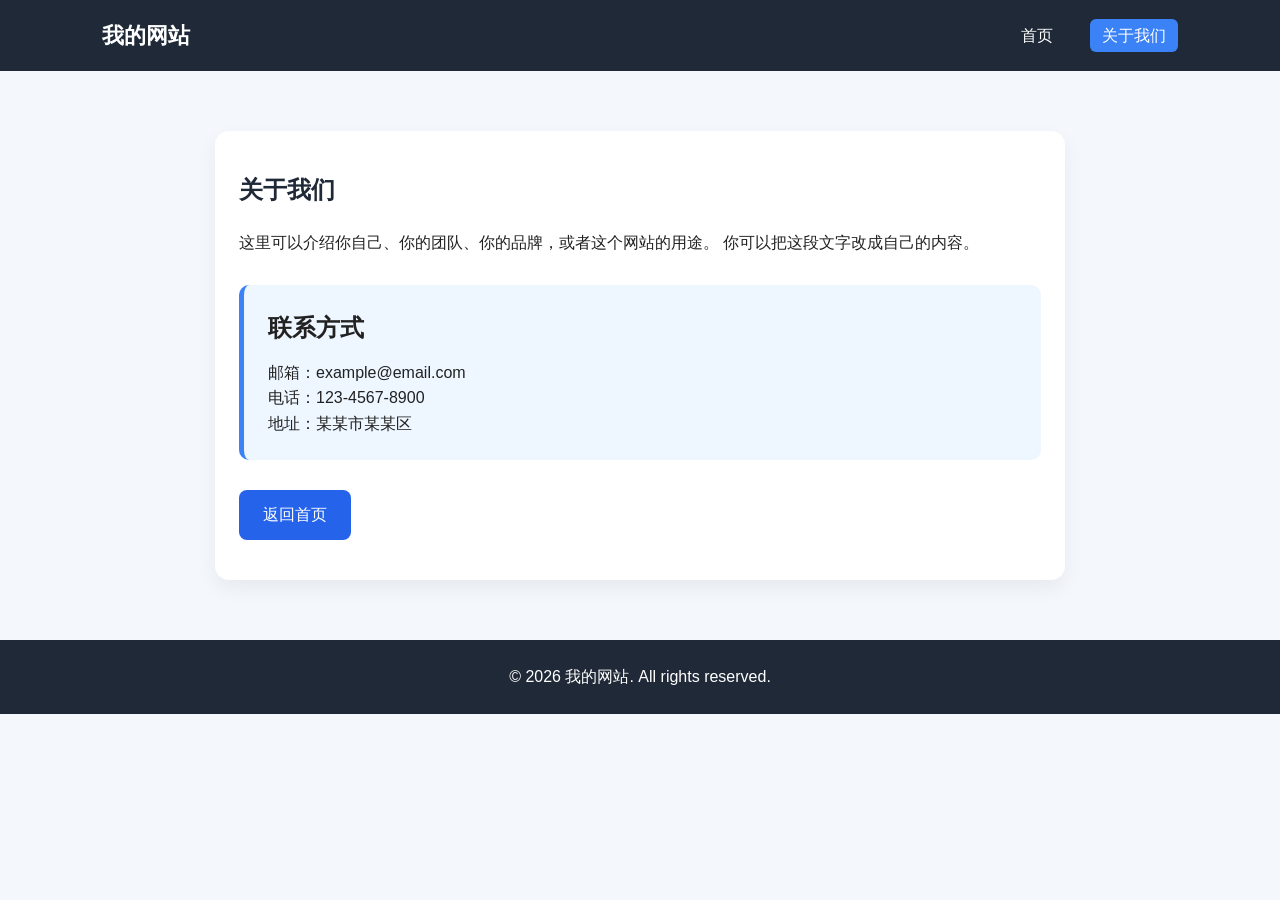
==== about.html @ 3fc33d89 "Add files via upload" ====
<!DOCTYPE html>
<html lang="zh-CN">
<head>
  <meta charset="UTF-8" />
  <meta name="viewport" content="width=device-width, initial-scale=1.0" />
  <title>我的网站 - 关于我们</title>
  <link rel="stylesheet" href="style.css" />
</head>
<body>
  <header class="site-header">
    <div class="logo">我的网站</div>

    <nav class="nav">
      <a href="index.html">首页</a>
      <a href="about.html" class="active">关于我们</a>
    </nav>
  </header>

  <main>
    <section class="page-section">
      <h1>关于我们</h1>
      <p>
        这里可以介绍你自己、你的团队、你的品牌，或者这个网站的用途。
        你可以把这段文字改成自己的内容。
      </p>

      <div class="info-box">
        <h2>联系方式</h2>
        <p>邮箱：example@email.com</p>
        <p>电话：123-4567-8900</p>
        <p>地址：某某市某某区</p>
      </div>

      <a href="index.html" class="button">返回首页</a>
    </section>
  </main>

  <footer class="site-footer">
    <p>© 2026 我的网站. All rights reserved.</p>
  </footer>
</body>
</html>
---- style.css ----
* {
  margin: 0;
  padding: 0;
  box-sizing: border-box;
}

body {
  font-family: Arial, "Microsoft YaHei", sans-serif;
  background: #f4f7fb;
  color: #222;
  line-height: 1.6;
}

.site-header {
  background: #1f2937;
  color: white;
  padding: 18px 8%;
  display: flex;
  justify-content: space-between;
  align-items: center;
}

.logo {
  font-size: 22px;
  font-weight: bold;
}

.nav a {
  color: white;
  text-decoration: none;
  margin-left: 20px;
  padding: 8px 12px;
  border-radius: 6px;
}

.nav a:hover,
.nav a.active {
  background: #3b82f6;
}

.hero {
  text-align: center;
  padding: 90px 20px;
  background: linear-gradient(135deg, #3b82f6, #06b6d4);
  color: white;
}

.hero h1 {
  font-size: 42px;
  margin-bottom: 16px;
}

.hero p {
  font-size: 18px;
  margin-bottom: 28px;
}

.button {
  display: inline-block;
  background: #2563eb;
  color: white;
  text-decoration: none;
  padding: 12px 24px;
  border-radius: 8px;
  transition: 0.3s;
}

.button:hover {
  background: #1d4ed8;
  transform: translateY(-2px);
}

.cards {
  max-width: 1100px;
  margin: 50px auto;
  padding: 0 20px;
  display: grid;
  grid-template-columns: repeat(3, 1fr);
  gap: 24px;
}

.card {
  background: white;
  padding: 28px;
  border-radius: 14px;
  box-shadow: 0 8px 20px rgba(0, 0, 0, 0.06);
}

.card h2 {
  margin-bottom: 12px;
  color: #1f2937;
}

.page-section {
  max-width: 850px;
  margin: 60px auto;
  padding: 40px 24px;
  background: white;
  border-radius: 14px;
  box-shadow: 0 8px 20px rgba(0, 0, 0, 0.06);
}

.page-section h1 {
  margin-bottom: 20px;
  color: #1f2937;
}

.info-box {
  margin: 30px 0;
  padding: 24px;
  background: #eef6ff;
  border-left: 5px solid #3b82f6;
  border-radius: 10px;
}

.info-box h2 {
  margin-bottom: 12px;
}

.site-footer {
  text-align: center;
  padding: 24px;
  background: #1f2937;
  color: white;
  margin-top: 50px;
}

/* 手机适配 */
@media (max-width: 768px) {
  .site-header {
    flex-direction: column;
    gap: 14px;
  }

  .nav a {
    margin: 0 6px;
  }

  .hero h1 {
    font-size: 32px;
  }

  .cards {
    grid-template-columns: 1fr;
  }
}
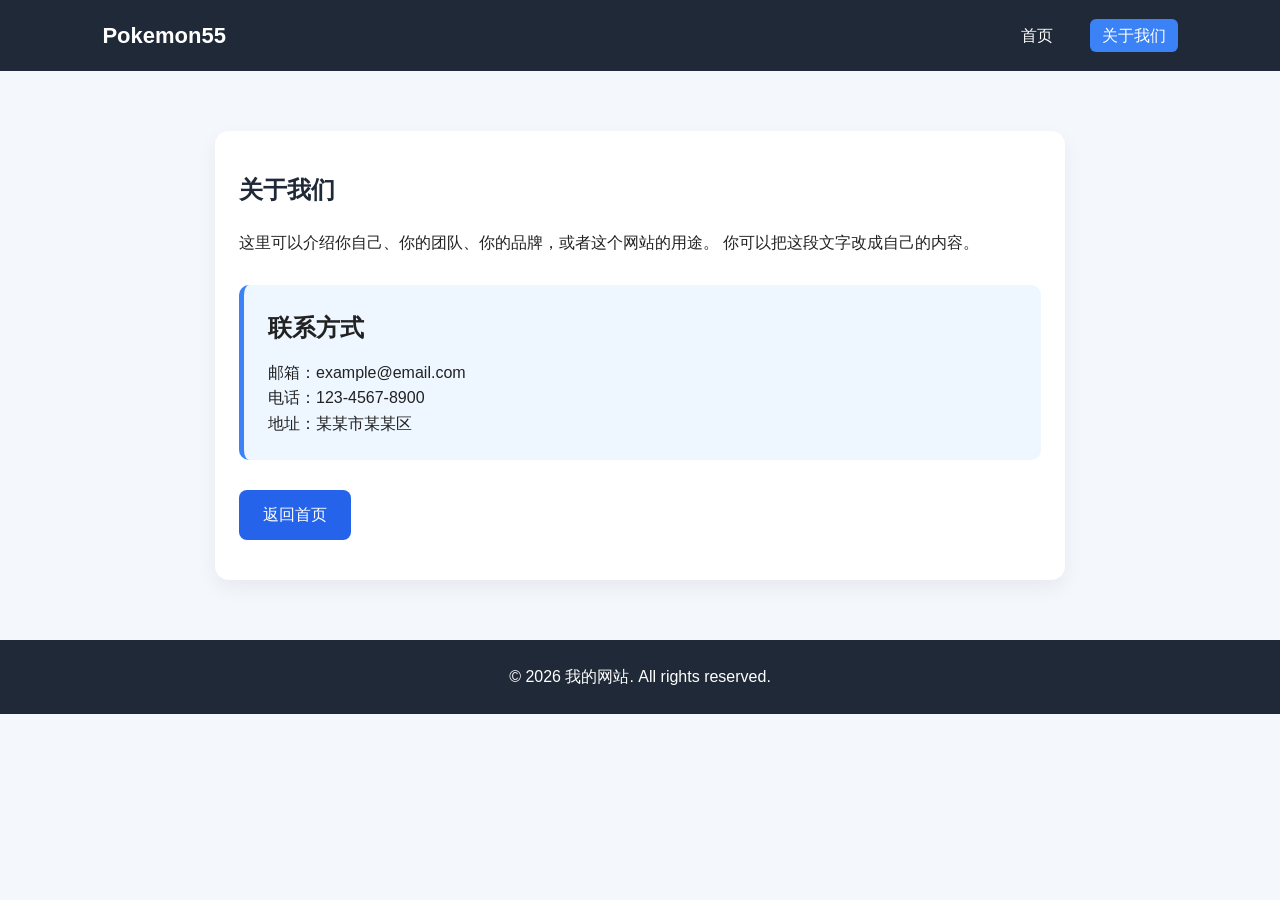
==== commit 09b42462: "Update about.html" ====
--- a/about.html
+++ b/about.html
@@ -3,12 +3,12 @@
 <head>
   <meta charset="UTF-8" />
   <meta name="viewport" content="width=device-width, initial-scale=1.0" />
-  <title>我的网站 - 关于我们</title>
+  <title>我的网站 - Pokemon55</title>
   <link rel="stylesheet" href="style.css" />
 </head>
 <body>
   <header class="site-header">
-    <div class="logo">我的网站</div>
+    <div class="logo">Pokemon55</div>
 
     <nav class="nav">
       <a href="index.html">首页</a>
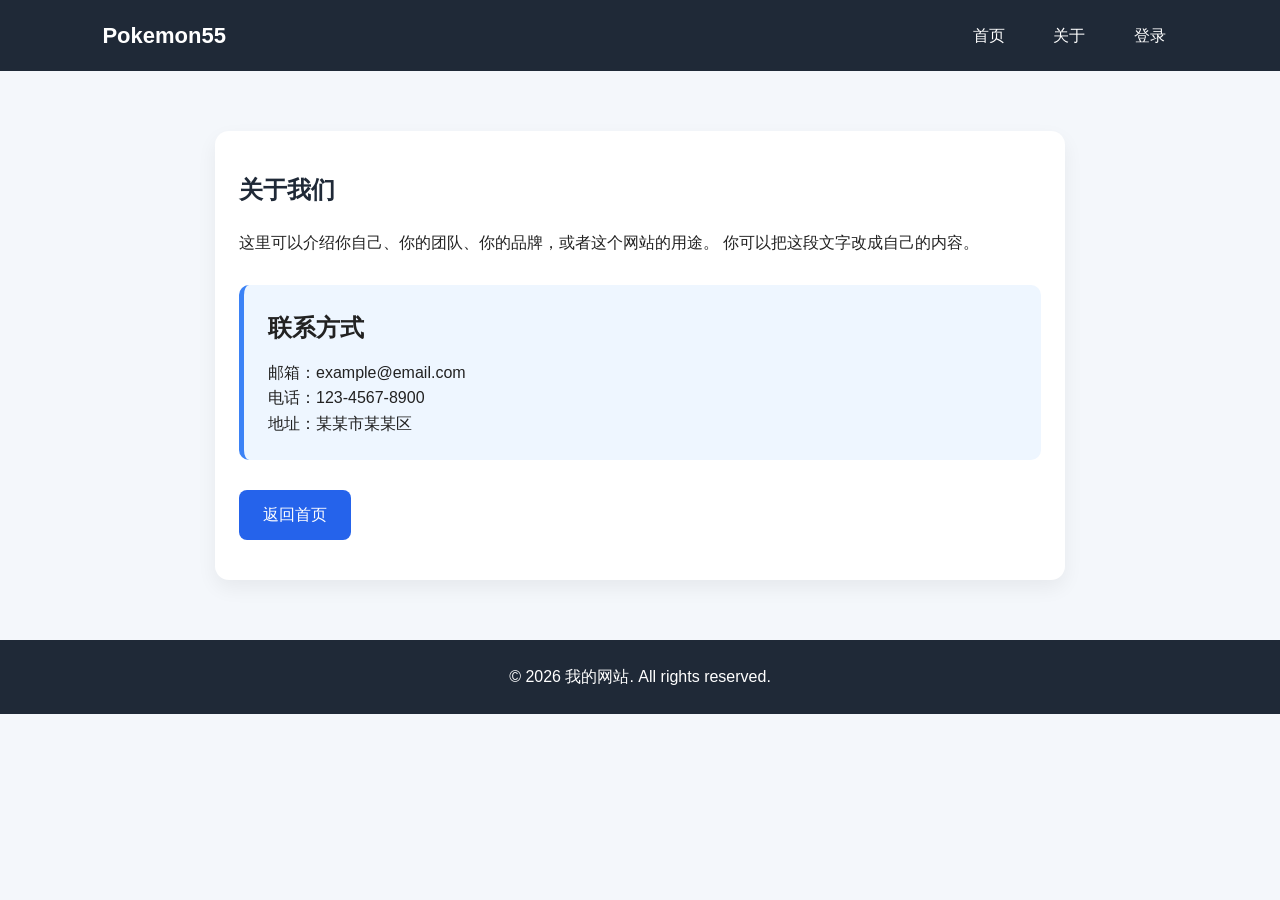
==== commit e559febc: "Update about.html" ====
--- a/about.html
+++ b/about.html
@@ -11,8 +11,9 @@
     <div class="logo">Pokemon55</div>
 
     <nav class="nav">
-      <a href="index.html">首页</a>
-      <a href="about.html" class="active">关于我们</a>
+  <a href="index.html">首页</a>
+  <a href="about.html">关于</a>
+  <a href="login.html">登录</a>
     </nav>
   </header>
 
--- a/style.css
+++ b/style.css
@@ -143,4 +143,117 @@
   .cards {
     grid-template-columns: 1fr;
   }
-}
+.login-page {
+  min-height: 620px;
+  padding: 60px 20px;
+  display: flex;
+  justify-content: center;
+  align-items: center;
+  background: linear-gradient(135deg, #e0f2fe, #f8fafc);
+}
+
+.login-card {
+  width: 100%;
+  max-width: 420px;
+  background: white;
+  padding: 36px;
+  border-radius: 18px;
+  box-shadow: 0 12px 30px rgba(15, 23, 42, 0.12);
+}
+
+.login-card h1 {
+  text-align: center;
+  color: #111827;
+  margin-bottom: 8px;
+}
+
+.login-subtitle {
+  text-align: center;
+  color: #6b7280;
+  margin-bottom: 28px;
+}
+
+.form-group {
+  margin-bottom: 18px;
+}
+
+.form-group label {
+  display: block;
+  margin-bottom: 8px;
+  color: #374151;
+  font-weight: 600;
+}
+
+.form-group input {
+  width: 100%;
+  padding: 12px 14px;
+  border: 1px solid #d1d5db;
+  border-radius: 10px;
+  font-size: 15px;
+  outline: none;
+  transition: 0.2s;
+}
+
+.form-group input:focus {
+  border-color: #2563eb;
+  box-shadow: 0 0 0 3px rgba(37, 99, 235, 0.16);
+}
+
+.form-options {
+  display: flex;
+  justify-content: space-between;
+  align-items: center;
+  margin-bottom: 24px;
+  font-size: 14px;
+}
+
+.remember {
+  color: #4b5563;
+}
+
+.forgot-link,
+.register-text a {
+  color: #2563eb;
+  text-decoration: none;
+}
+
+.forgot-link:hover,
+.register-text a:hover {
+  text-decoration: underline;
+}
+
+.login-btn {
+  width: 100%;
+  border: none;
+  background: #2563eb;
+  color: white;
+  padding: 13px;
+  border-radius: 10px;
+  font-size: 16px;
+  cursor: pointer;
+  transition: 0.3s ease;
+}
+
+.login-btn:hover {
+  background: #1d4ed8;
+  transform: translateY(-2px);
+}
+
+.register-text {
+  text-align: center;
+  margin-top: 22px;
+  color: #4b5563;
+}
+
+/* 登录页手机适配 */
+@media (max-width: 480px) {
+  .login-card {
+    padding: 28px 22px;
+  }
+
+  .form-options {
+    flex-direction: column;
+    gap: 12px;
+    align-items: flex-start;
+  }
+}
